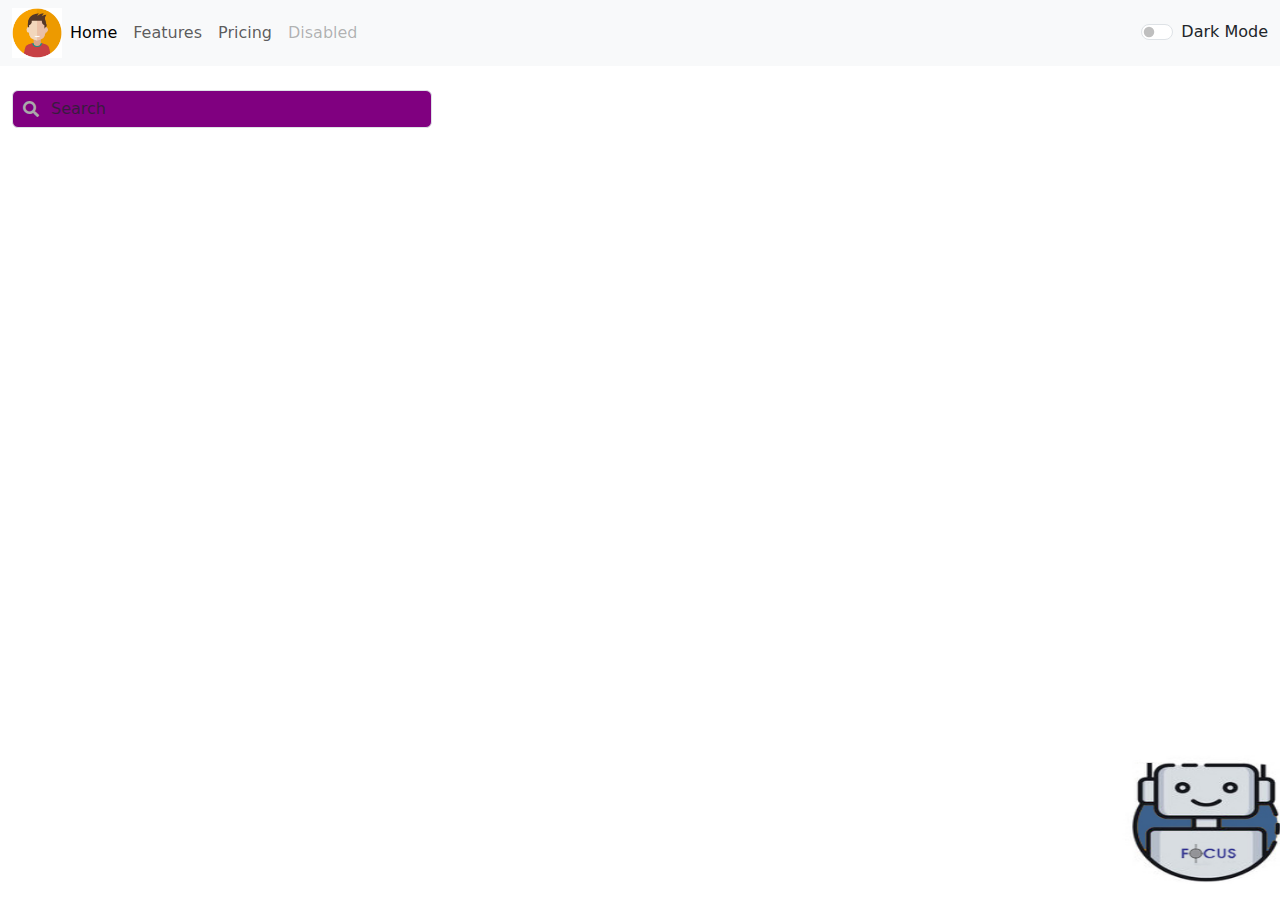
==== index.html @ b2b6ccf7 "chatbot feature done" ====
<!DOCTYPE html>
<html lang="en">
<head>
    <meta charset="UTF-8">
    <meta name="viewport" content="width=device-width, initial-scale=1.0">
    <title>ChatApp</title>
 
    <link rel="stylesheet" href="https://cdnjs.cloudflare.com/ajax/libs/font-awesome/5.15.4/css/all.min.css">
    <link href="./style.css" rel="stylesheet">
    <link href="https://cdn.jsdelivr.net/npm/bootstrap@5.3.0-alpha1/dist/css/bootstrap.min.css" rel="stylesheet">
    <style>
        body {
          transition: background-color 0.3s ease;
        }
    </style>
</head>
<body>
  <nav class="navbar navbar-expand-sm navbar-light bg-light">
  <div class="container-fluid">
    <img class="guy-nav"src="./img/guy.jpg" alt="guy Icon">
    <button class="navbar-toggler" type="button" data-bs-toggle="collapse" data-bs-target="#navbarNav" aria-controls="navbarNav" aria-expanded="false" aria-label="Toggle navigation">
      <span class="navbar-toggler-icon"></span>
    </button>
    <div class="collapse navbar-collapse" id="navbarNav">
      <ul class="navbar-nav">
        <li class="nav-item">
          <a class="nav-link active" aria-current="page" href="#">Home</a>
        </li>
        <li class="nav-item">
          <a class="nav-link" href="#">Features</a>
        </li>
        <li class="nav-item">
          <a class="nav-link" href="#">Pricing</a>
        </li>
        <li class="nav-item">
          <a class="nav-link disabled" href="#" tabindex="-1" aria-disabled="true">Disabled</a>
        </li>
      </ul>
    </div>
    <div class="form-check form-switch">
      <input class="form-check-input" type="checkbox" id="dark-mode-toggle">
      <label class="form-check-label" for="dark-mode-toggle">Dark Mode</label>
    </div>
  </div>
  </nav>

<div class="container-fluid mt-4">
    <div class="form-group has-search">
        <span class="fa fa-search form-control-feedback"></span>
        <input type="text" class="form-control" placeholder="Search">
      </div>
      
    <div class="chat-icon position-fixed fixed-bottom pr-3 pb-3 ">
        <img class="bot-icon"src="./img/bot.jpg" alt="Chat Icon" id="bot">
    </div>

</div>
<div class="container chat-container fixed-bottom " id="chatModal">
    <i class="fas fa-times" id="chat-cross"></i>
    <div id="header">
      <h1 id="text-chat">Chatter box!</h1>
   
    </div>
    <div >
        <div class="chat-box" id="chat-box">
          <div class="bot-message">Hello! How can I assist you today?</div>
         
        </div>
          <div id="input-section">
            
          <input id="userInput" type="text" placeholder="Type a message" autocomplete="off" autofocus="autofocus"/>
        <div class="voice">
          <svg id="voice-icon"xmlns="http://www.w3.org/2000/svg" width="16" height="16" fill="currentColor" class="bi bi-mic" viewBox="0 0 16 16">
            <path d="M3.5 6.5A.5.5 0 0 1 4 7v1a4 4 0 0 0 8 0V7a.5.5 0 0 1 1 0v1a5 5 0 0 1-4.5 4.975V15h3a.5.5 0 0 1 0 1h-7a.5.5 0 0 1 0-1h3v-2.025A5 5 0 0 1 3 8V7a.5.5 0 0 1 .5-.5"/>
            <path d="M10 8a2 2 0 1 1-4 0V3a2 2 0 1 1 4 0zM8 0a3 3 0 0 0-3 3v5a3 3 0 0 0 6 0V3a3 3 0 0 0-3-3"/>
          </svg>
          <svg id="voice-mute"xmlns="http://www.w3.org/2000/svg" width="16" height="16" fill="currentColor" class="bi bi-mic-mute" viewBox="0 0 16 16">
            <path d="M13 8c0 .564-.094 1.107-.266 1.613l-.814-.814A4 4 0 0 0 12 8V7a.5.5 0 0 1 1 0zm-5 4c.818 0 1.578-.245 2.212-.667l.718.719a5 5 0 0 1-2.43.923V15h3a.5.5 0 0 1 0 1h-7a.5.5 0 0 1 0-1h3v-2.025A5 5 0 0 1 3 8V7a.5.5 0 0 1 1 0v1a4 4 0 0 0 4 4m3-9v4.879l-1-1V3a2 2 0 0 0-3.997-.118l-.845-.845A3.001 3.001 0 0 1 11 3"/>
            <path d="m9.486 10.607-.748-.748A2 2 0 0 1 6 8v-.878l-1-1V8a3 3 0 0 0 4.486 2.607m-7.84-9.253 12 12 .708-.708-12-12z"/>
          </svg>
        </div>
          <a  class="ms-3"  id="send-btn">
            <i class="fas fa-paper-plane"></i>
          </a>
        </div>
</div>
</div>
    <script src="https://ajax.googleapis.com/ajax/libs/jquery/3.5.1/jquery.min.js"></script>
    <script src="https://cdn.jsdelivr.net/npm/bootstrap@5.3.0-alpha1/dist/js/bootstrap.bundle.min.js"></script>
    <script src="./index.js"></script>
</body>
</html>
---- style.css ----
.has-search .form-control {
    padding-left: 2.375rem;
    max-width: 420px;
    background: purple;
}

.has-search .form-control-feedback {
    position: absolute;
    z-index: 2;
    display: block;
    width: 2.375rem;
    height: 2.375rem;
    line-height: 2.375rem;
    text-align: center;
    pointer-events: none;
    color: #aaa;
}
.chat-icon {
    position: fixed;
    bottom: 20px;
    right: 20px;
    padding-left: 69rem;  
   
}
.bot-icon{
    cursor: pointer;
}
.guy-nav{
    height:50px;
    width:50px;
}
.bot-icon{
    height:150px;
    width:200px;
}
#chatModal{
    display: none;
    max-width: 250px;
    background: purple;
    left:1014px;
}
#chat-cross{
  
    position: absolute;
    top: -13px;
    right: -9px; 
          
    border-radius: 50%;
    padding: 5px;
    cursor: pointer;
    background-color: #e9ecef;
    font-size: 10px;
}

#header{
  
    display: flex;
    justify-content: space-between;
    background-color: rgb(28, 27, 27);
    margin-bottom: 2px;
    #text-chat{
        font-size: 20px;
        font-weight: 5px;
        padding-left: 5px;
        font-family:cursive;
        color: white; 
        border-radius: 1px;
        margin-left: 66px;
        margin-bottom: 2px;
    }
}
#message-section{
    margin-top: 211px;
    background-color: white;
    margin-right: 106px;
    border-radius: 5px;
    margin-bottom: 3px;
}
#input-section{
width: 230px;
display: flex;
}
.chat-container {
    max-width: 500px;
    margin: auto;
    padding: 20px;
}

.chat-box {
    margin-bottom: 123px;
    overflow-y: auto;
    max-height: 300px;
}
.bot-message {
    background-color: #aed6f1;
    color: #000;
    border-radius: 10px;
    padding: 10px;
    margin-bottom: 5px;
    max-width: 70%;
    word-wrap: break-word;
}
.user-message {
    background-color: #d6e9c6;
    color: #000;
    border-radius: 10px;
    padding: 10px;
    margin-bottom: 5px;
    max-width: 70%;
    word-wrap: break-word;
}

.voice{
    margin-right: -10px;
    margin-left: 4px ;
    cursor: pointer;
}

#send-btn{
    cursor:pointer
}

.listening-text {
    display: none;
}
#voice-mute{
    display: none;
}
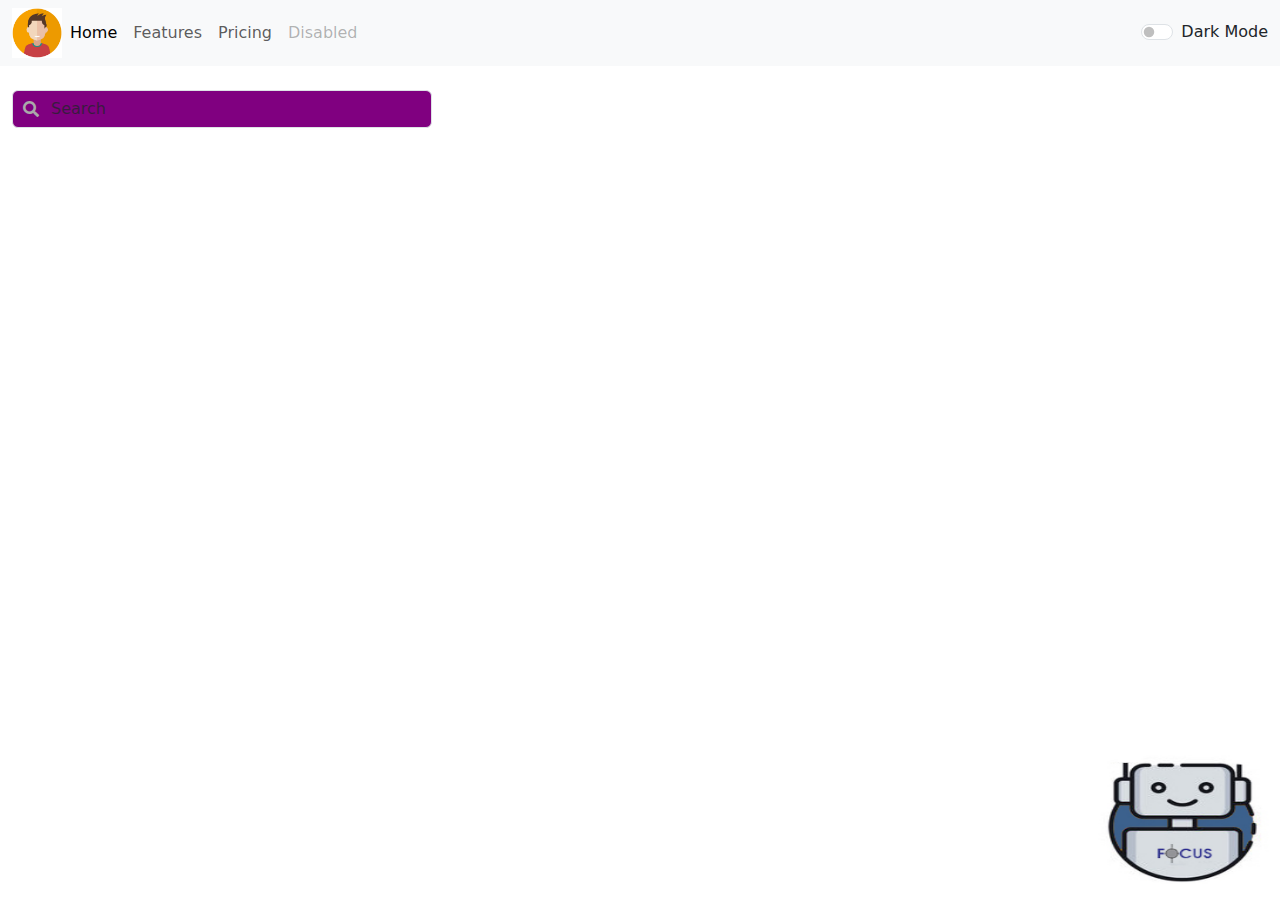
==== commit 9934bd24: "bot became responsive" ====
--- a/index.html
+++ b/index.html
@@ -45,14 +45,22 @@
   </nav>
 
 <div class="container-fluid mt-4">
+  <div class="row">
+    <div class="col">
     <div class="form-group has-search">
         <span class="fa fa-search form-control-feedback"></span>
         <input type="text" class="form-control" placeholder="Search">
       </div>
-      
-    <div class="chat-icon position-fixed fixed-bottom pr-3 pb-3 ">
+      </div>
+    </div>
+    <div class="row">
+      <div class="col">
+    <div class="chat-icon d-flex justify-content-end fixed-bottom pr-3 pb-3 ">
         <img class="bot-icon"src="./img/bot.jpg" alt="Chat Icon" id="bot">
     </div>
+  </div>
+</div>
+
 
 </div>
 <div class="container chat-container fixed-bottom " id="chatModal">
--- a/style.css
+++ b/style.css
@@ -15,13 +15,13 @@
     pointer-events: none;
     color: #aaa;
 }
-.chat-icon {
+/* .chat-icon {
     position: fixed;
     bottom: 20px;
     right: 20px;
     padding-left: 69rem;  
    
-}
+} */
 .bot-icon{
     cursor: pointer;
 }
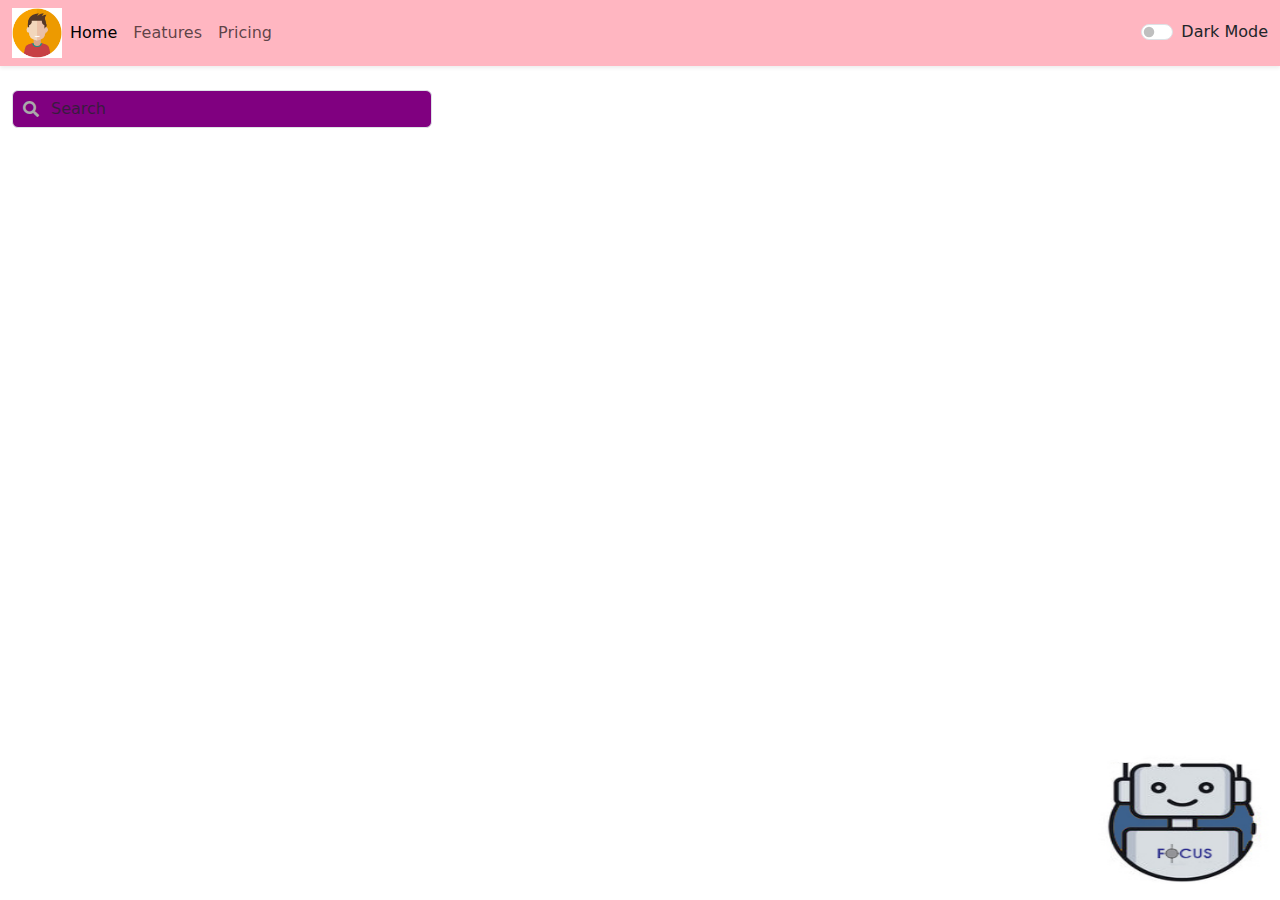
==== commit 06ff8d1c: "chat cross icon bg changed on dark mode" ====
--- a/index.html
+++ b/index.html
@@ -15,7 +15,7 @@
     </style>
 </head>
 <body>
-  <nav class="navbar navbar-expand-sm navbar-light bg-light">
+  <nav class="navbar navbar-expand-sm navbar-light custom-navbar-bg  shadow-sm">
   <div class="container-fluid">
     <img class="guy-nav"src="./img/guy.jpg" alt="guy Icon">
     <button class="navbar-toggler" type="button" data-bs-toggle="collapse" data-bs-target="#navbarNav" aria-controls="navbarNav" aria-expanded="false" aria-label="Toggle navigation">
@@ -32,9 +32,7 @@
         <li class="nav-item">
           <a class="nav-link" href="#">Pricing</a>
         </li>
-        <li class="nav-item">
-          <a class="nav-link disabled" href="#" tabindex="-1" aria-disabled="true">Disabled</a>
-        </li>
+       
       </ul>
     </div>
     <div class="form-check form-switch">
@@ -63,7 +61,7 @@
 
 
 </div>
-<div class="container chat-container fixed-bottom " id="chatModal">
+<div class="container-fluid-sm chat-container  fixed-bottom " id="chatModal">
     <i class="fas fa-times" id="chat-cross"></i>
     <div id="header">
       <h1 id="text-chat">Chatter box!</h1>
--- a/style.css
+++ b/style.css
@@ -37,7 +37,8 @@
     display: none;
     max-width: 250px;
     background: purple;
-    left:1014px;
+    left:auto;
+    margin-right:6px;
 }
 #chat-cross{
   
@@ -50,7 +51,9 @@
     cursor: pointer;
     background-color: #e9ecef;
     font-size: 10px;
+    
 }
+
 
 #header{
   
@@ -82,14 +85,15 @@
 }
 .chat-container {
     max-width: 500px;
-    margin: auto;
+   
     padding: 20px;
 }
 
 .chat-box {
     margin-bottom: 123px;
     overflow-y: auto;
-    max-height: 300px;
+    max-height: 270px;
+    
 }
 .bot-message {
     background-color: #aed6f1;
@@ -125,4 +129,9 @@
 }
 #voice-mute{
     display: none;
-}+}
+
+
+.custom-navbar-bg {
+    background-color: #ffb6c1; /* Light pink color */
+  }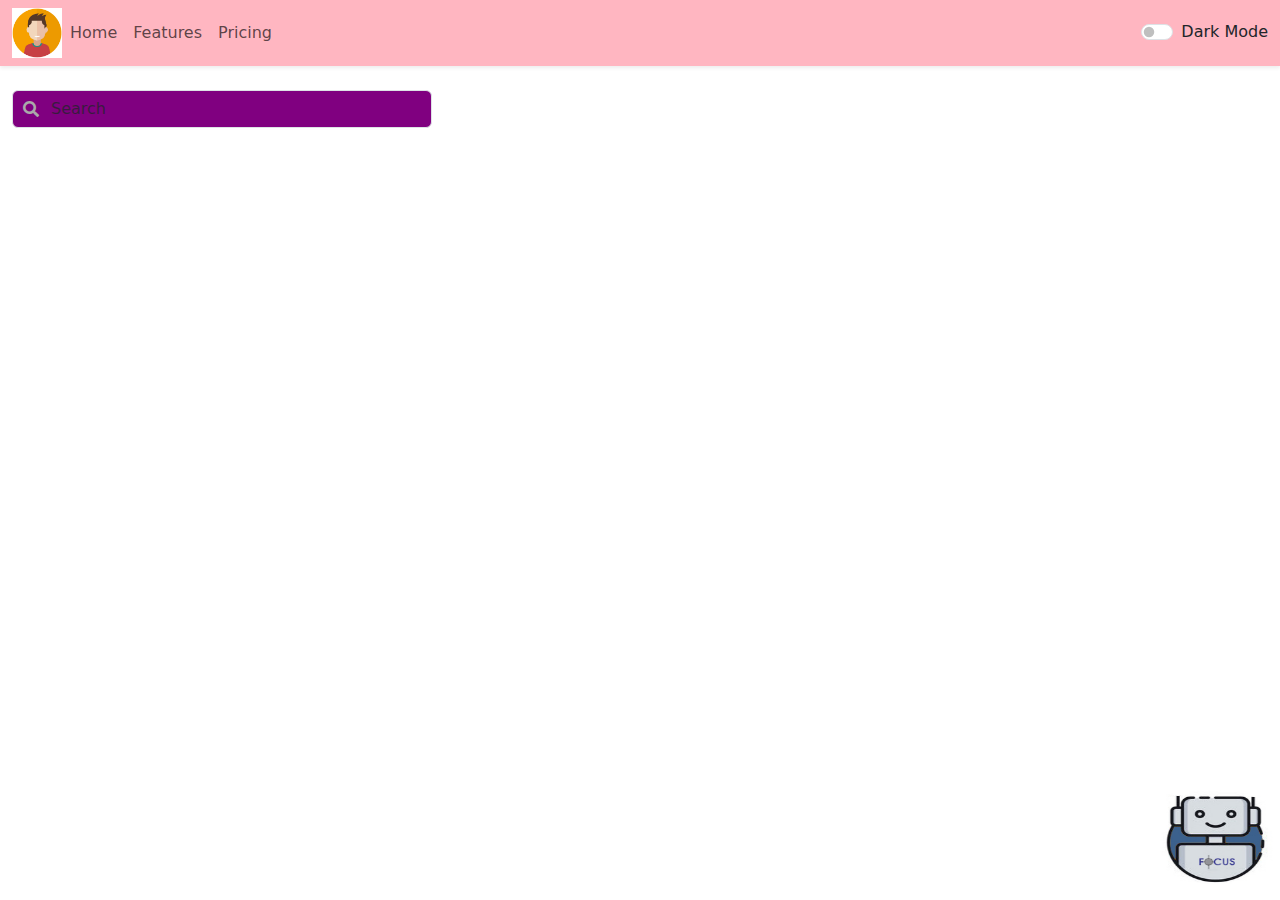
==== commit 28f7e5d7: "filter functionality done and cards added with dark mode feature" ====
--- a/index.html
+++ b/index.html
@@ -24,7 +24,7 @@
     <div class="collapse navbar-collapse" id="navbarNav">
       <ul class="navbar-nav">
         <li class="nav-item">
-          <a class="nav-link active" aria-current="page" href="#">Home</a>
+          <a class="nav-link " aria-current="page" href="#">Home</a>
         </li>
         <li class="nav-item">
           <a class="nav-link" href="#">Features</a>
@@ -47,8 +47,15 @@
     <div class="col">
     <div class="form-group has-search">
         <span class="fa fa-search form-control-feedback"></span>
-        <input type="text" class="form-control" placeholder="Search">
+        <input type="text" class="form-control" id="restaurant-search" placeholder="Search">
+    </div>
       </div>
+    </div>
+    <div class="row">
+      <div class="col-12">
+       <div class="res-card" id="res-card">
+
+       </div>
       </div>
     </div>
     <div class="row">
--- a/style.css
+++ b/style.css
@@ -24,14 +24,12 @@
 } */
 .bot-icon{
     cursor: pointer;
+    height: 109px;
+    width: 132px;
 }
 .guy-nav{
     height:50px;
     width:50px;
-}
-.bot-icon{
-    height:150px;
-    width:200px;
 }
 #chatModal{
     display: none;
@@ -61,16 +59,17 @@
     justify-content: space-between;
     background-color: rgb(28, 27, 27);
     margin-bottom: 2px;
-    #text-chat{
-        font-size: 20px;
-        font-weight: 5px;
-        padding-left: 5px;
-        font-family:cursive;
-        color: white; 
-        border-radius: 1px;
-        margin-left: 66px;
-        margin-bottom: 2px;
-    }
+   
+}
+#text-chat{
+    font-size: 20px;
+    font-weight: 5px;
+    padding-left: 5px;
+    font-family:cursive;
+    color: white; 
+    border-radius: 1px;
+    margin-left: 66px;
+    margin-bottom: 2px;
 }
 #message-section{
     margin-top: 211px;
@@ -134,4 +133,37 @@
 
 .custom-navbar-bg {
     background-color: #ffb6c1; /* Light pink color */
-  }+  }
+
+  #res-card{
+    display: flex;
+    flex-wrap: wrap;
+    margin: 5px;
+   
+  }
+  .card-info{
+   margin: 4px;
+    width:200px;
+    height: 300px ;
+   
+    padding:  5px;
+    padding-top: 5px;
+    cursor:pointer;
+    border: 2px solid black  ;
+    
+  }
+  .card .card-body {
+    height: 96px !important;
+    overflow-y: auto;
+}
+.card .card-title{
+    word-wrap: break-word;
+}
+
+.card .card-img-top{
+    height: 169px;
+}
+.card.dark-mode{
+background-color: black;
+color:white;
+}
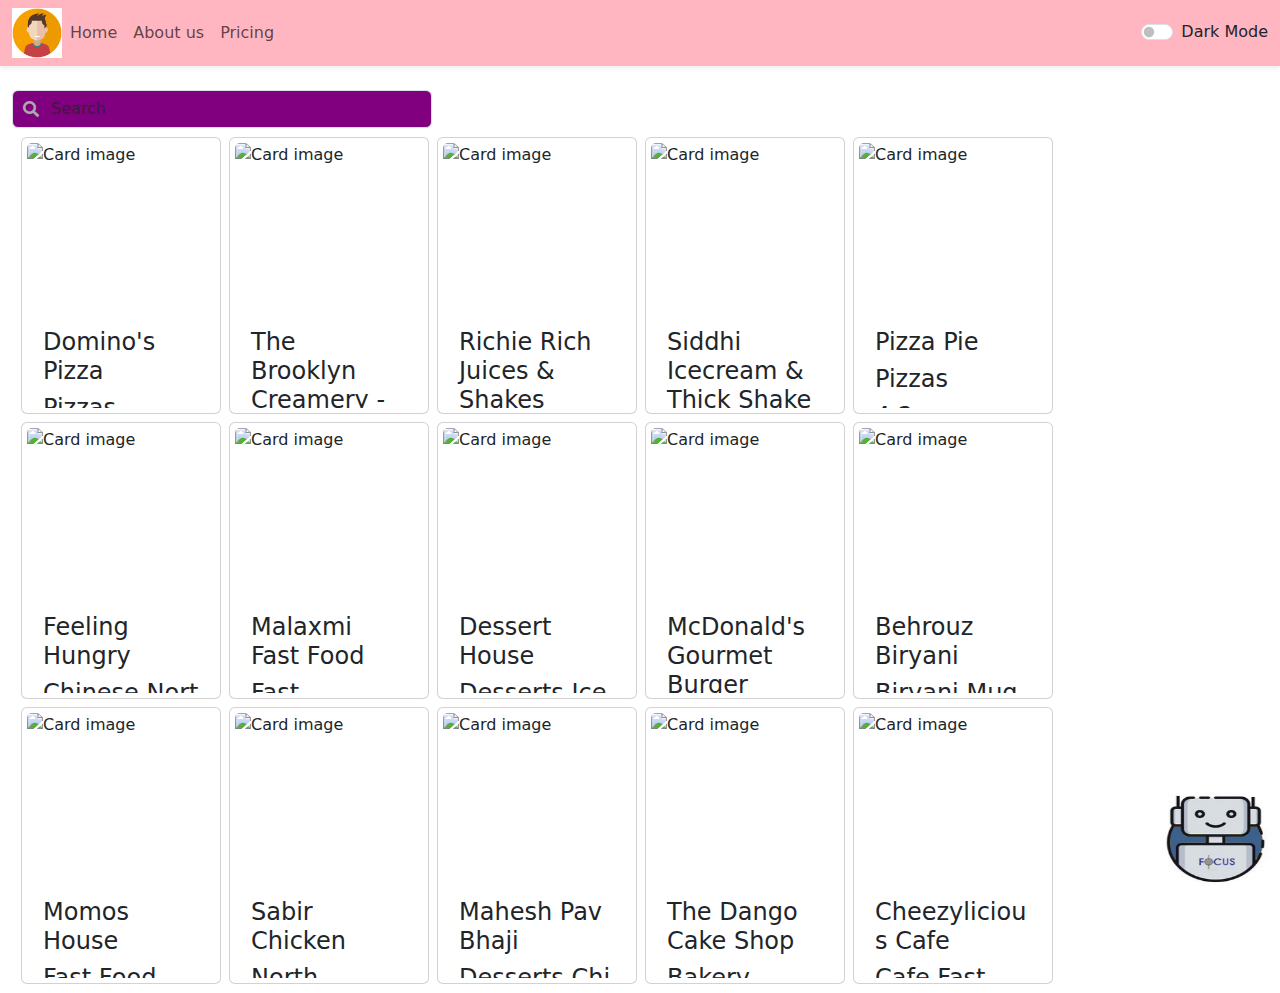
==== commit c35f248e: "Assistive thing done" ====
--- a/index.html
+++ b/index.html
@@ -27,7 +27,7 @@
           <a class="nav-link " aria-current="page" href="#">Home</a>
         </li>
         <li class="nav-item">
-          <a class="nav-link" href="#">Features</a>
+          <a class="nav-link" href="#">About us</a>
         </li>
         <li class="nav-item">
           <a class="nav-link" href="#">Pricing</a>
